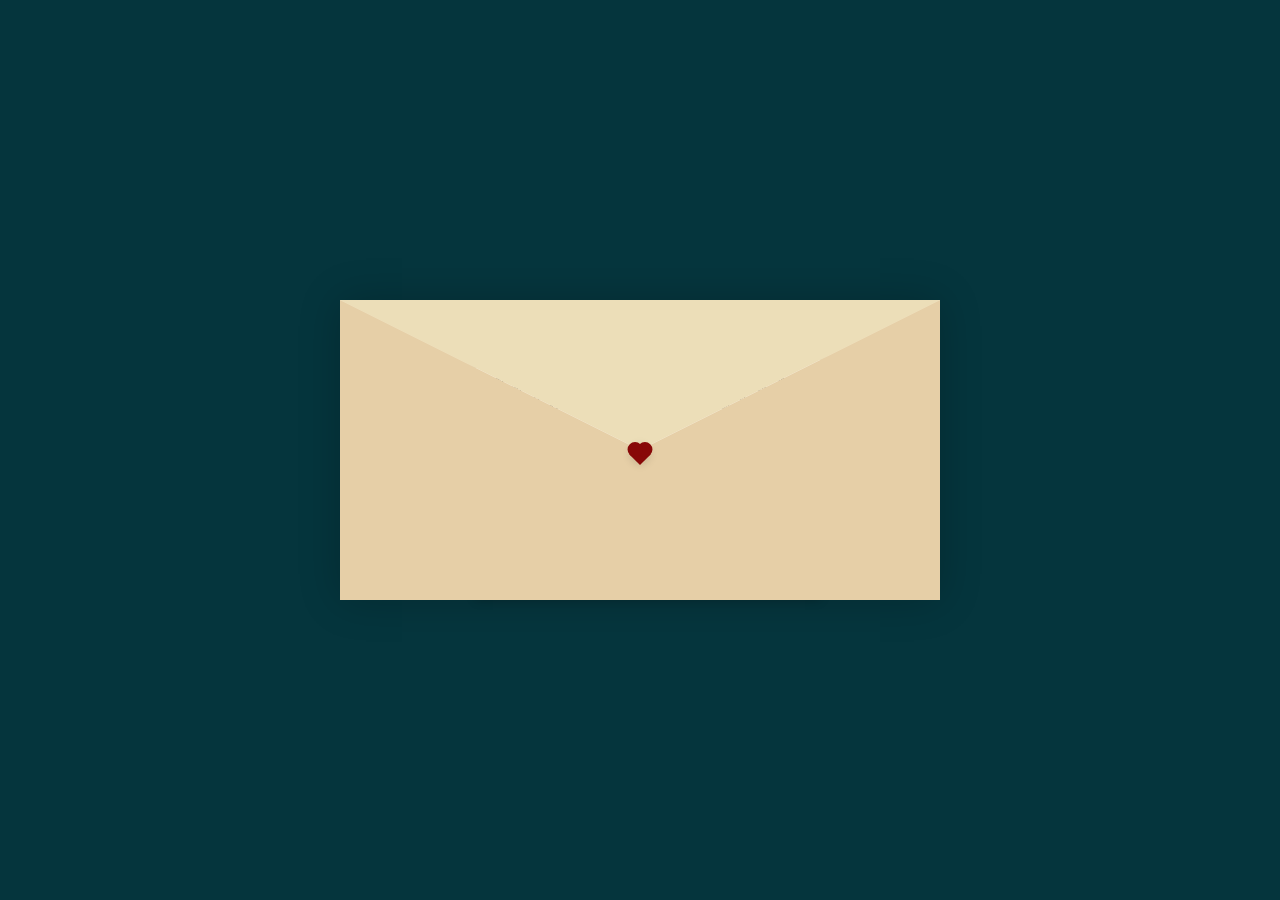
==== index.html @ 3a68b62a "Rename main.html to index.html yes" ====
<!DOCTYPE html>
<html lang="en">
    <head>
        <meta charset="UTF-8">
        <meta http-equiv="X-UA-Compatible" content="IE=edge">
        <meta name="viewport" content="width=device-width, initial-scale=1.0">
        <title>Love Letter</title>
        <link rel="stylesheet" href="./style.css">
    </head>
    <body>
        <div class="container">
            <div class="envelope-wrapper">
                <div class="envelope">
                    <div class="letter">
                        <div class="text">
                            <strong>To my dearest Fiona😍😍</strong>
                            <p>
                                Hi ate Fiona I know we aren't really a thing yet and we're still getting to know each other so I'm gonna introduce my self hi I'm Danilo 18 years old nakatira sa puso mo hehehe pangarap is maging akin ka mweheheh at Ang motto ko is kung mahal mo ko mas mahal kita all kidding aside to get to know you is one of the most amazing things in the world to hear you talk is music to my ears pero hanggang Doon na lng muna baka ma oayan ka pag tinadtad kita jan ng compliments eh HAHAHAHA. Oh and btw po can i have pictures po🥺
                            </p>
                        </div>
                    </div>
                </div>
                <div class="heart"></div>
            </div>
        </div>
        <script>
                const envelope = document.querySelector('.envelope-wrapper');
                envelope.addEventListener('click', () => {
                    envelope.classList.toggle('flap');
                });
        </script>
    </body>
</html>
---- style.css ----
:root{
    --primary: #fff;
    --bg-color: rgb(5,53,61);
    --bg-envelope-color: #f5edd1;
    --envelope-tab: #ecdeb8;
    --envelop-cover: #e6cfa7;
    --shadow-color: rgba(0,0,0,0.2);
    --txt-color: #444;
    --heart-color: rgb(136,8,8);
}
body{
    margin: 0;
    padding: 0;
    box-sizing: border-box;
    background: var(--bg-color);
    display: flex;
    align-items: center;
    justify-content: center;
}
.container{
    height: 100vh;
    display: grid;
    place-items: center;
}
.container > .envelope-wrapper{
    background: var(--bg-envelope-color);
    box-shadow: 0 0 40px var(--shadow-color);
}
.envelope-wrapper > .envelope{
    position: relative;
    width: 600px;
    height: 300px;
}
.envelope-wrapper > .envelope::before{
    content: '';
    position: absolute;
    z-index: 2;
    border-top: 150px solid var(--envelope-tab);
    border-right: 300px solid transparent;
    border-left: 300px solid transparent;
    top: 0;
    transform-origin: top;
    transition: all 0.5s ease-in-out 0.7s;
}
.envelope-wrapper > .envelope::after{
    content: '';
    position: absolute;
    z-index: 2;
    border-top: 150px solid transparent;
    border-left: 300px solid var(--envelop-cover);
    border-right: 300px solid var(--envelop-cover);
    border-bottom: 150px solid var(--envelop-cover);
    bottom: 0;
    
}
.letter{
    position: absolute;
    right: 20%;
    bottom: 0%;
    width: 54%;
    height: 80%;
    background: var(--primary);
    transition: all 1s ease-in-out;
    padding: 20px 10px;
    box-shadow: 0 0 10px var(--shadow-color);
}
.letter > .text{
    font-family: 'Gill Sans', 'Gill Sans MT', Calibri, 'Trebuchet MS', sans-serif;
    font-size: 8px;
    color: var(--txt-color);
    text-align: left;
}
.heart{
    position: absolute;
    top: 50%;
    left: 50%;
    width: 15px;
    height: 15px;
    background: var(--heart-color);
    z-index: 4;
    transform: translate(-50%, -20%) rotate(45deg);
    transition: transform 0.5s ease-in-out 1s;
    box-shadow: 0 0 10px var(--shadow-color);
    cursor: pointer;
}
.heart::before,
.heart::after{
    content: '';
    position: absolute;
    width: 15px;
    height: 15px;
    background-color    : var(--heart-color);
    border-radius: 50%;
}
.heart::before{
    top: -7.5px;
}
.heart::after{
    right: 7.5px
}
.flap > .envelope::before{
    z-index: 0;
    transform: rotateX(180deg);
}
.flap > .envelope .letter{
    bottom: 100px;
    transform : scale(1.5);
    transition-delay: 1s;
}
.flap > .heart{
    transform: rotate(90deg);
    transition-delay: 0.4;
}
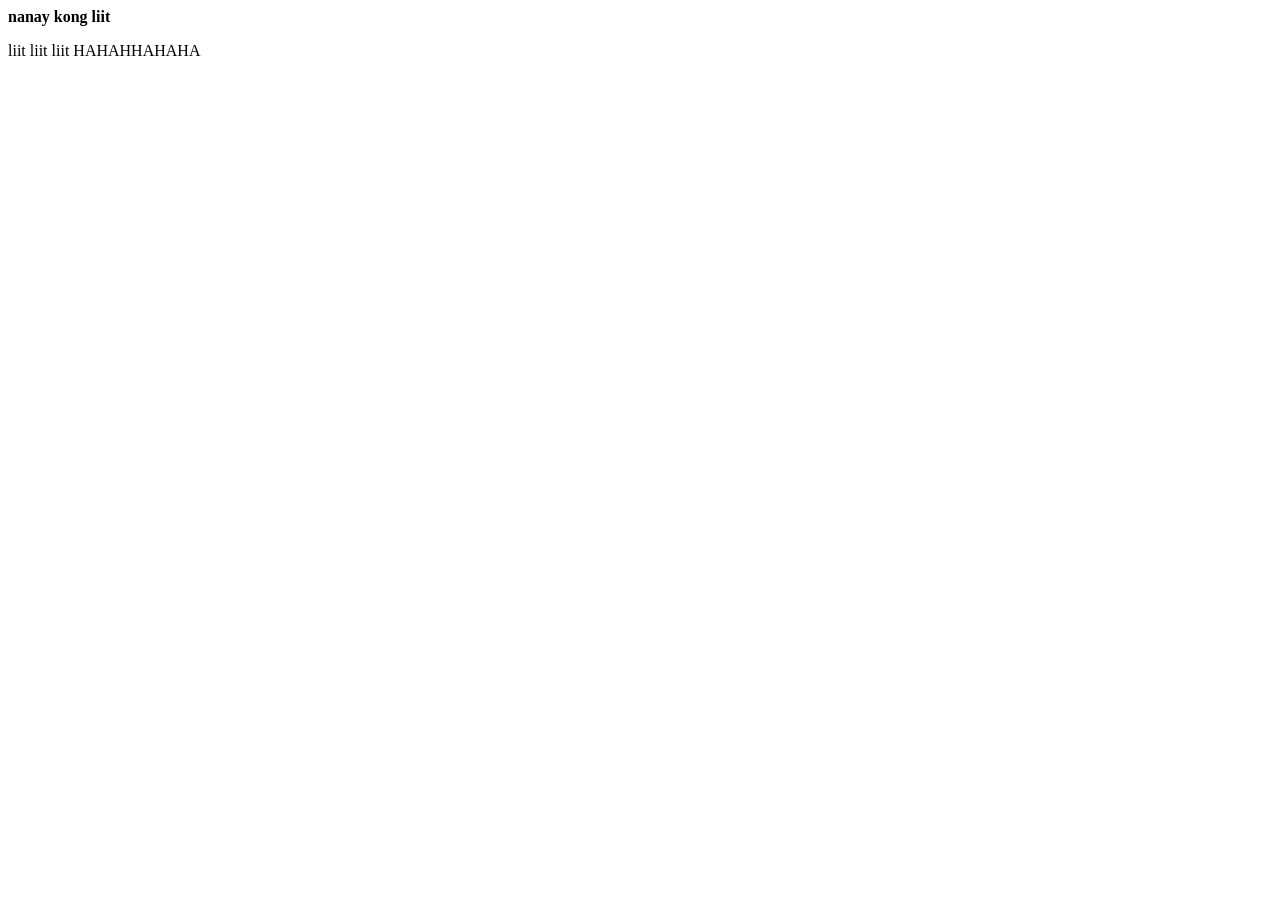
==== commit 0ab98ca0: "Update index.html" ====
--- a/index.html
+++ b/index.html
@@ -13,9 +13,9 @@
                 <div class="envelope">
                     <div class="letter">
                         <div class="text">
-                            <strong>To my dearest Fiona😍😍</strong>
+                            <strong>nanay kong liit</strong>
                             <p>
-                                Hi ate Fiona I know we aren't really a thing yet and we're still getting to know each other so I'm gonna introduce my self hi I'm Danilo 18 years old nakatira sa puso mo hehehe pangarap is maging akin ka mweheheh at Ang motto ko is kung mahal mo ko mas mahal kita all kidding aside to get to know you is one of the most amazing things in the world to hear you talk is music to my ears pero hanggang Doon na lng muna baka ma oayan ka pag tinadtad kita jan ng compliments eh HAHAHAHA. Oh and btw po can i have pictures po🥺
+                                liit liit liit HAHAHHAHAHA
                             </p>
                         </div>
                     </div>
--- a/style.css
+++ b/style.css
@@ -8,6 +8,7 @@
     --txt-color: #444;
     --heart-color: rgb(136,8,8);
 }
+@media all and (min-width:960px) and (max-width: 1024px) {
 body{
     margin: 0;
     padding: 0;
@@ -110,4 +111,5 @@
 .flap > .heart{
     transform: rotate(90deg);
     transition-delay: 0.4;
-}+}
+}
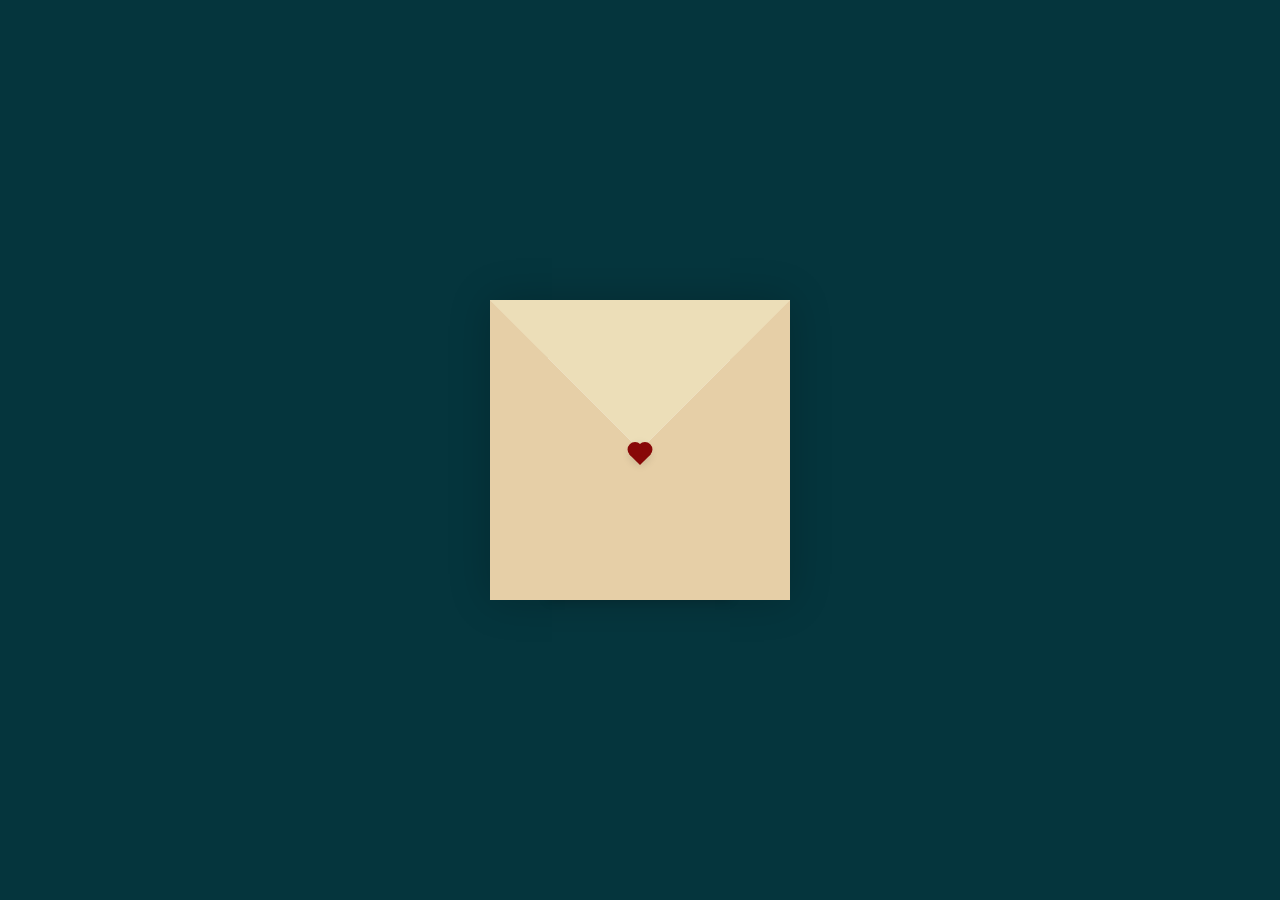
==== commit 12bda147: "Update index.html" ====
--- a/index.html
+++ b/index.html
@@ -13,9 +13,9 @@
                 <div class="envelope">
                     <div class="letter">
                         <div class="text">
-                            <strong>nanay kong liit</strong>
+                            <strong>To Fiona</strong>
                             <p>
-                                liit liit liit HAHAHHAHAHA
+                                Can i be your Shrek to your Fiona 🥺🥴🫣
                             </p>
                         </div>
                     </div>
--- a/style.css
+++ b/style.css
@@ -8,7 +8,6 @@
     --txt-color: #444;
     --heart-color: rgb(136,8,8);
 }
-@media all and (min-width:960px) and (max-width: 1024px) {
 body{
     margin: 0;
     padding: 0;
@@ -29,7 +28,7 @@
 }
 .envelope-wrapper > .envelope{
     position: relative;
-    width: 600px;
+    width: 300px;
     height: 300px;
 }
 .envelope-wrapper > .envelope::before{
@@ -37,8 +36,8 @@
     position: absolute;
     z-index: 2;
     border-top: 150px solid var(--envelope-tab);
-    border-right: 300px solid transparent;
-    border-left: 300px solid transparent;
+    border-right: 150px solid transparent;
+    border-left: 150px solid transparent;
     top: 0;
     transform-origin: top;
     transition: all 0.5s ease-in-out 0.7s;
@@ -48,8 +47,8 @@
     position: absolute;
     z-index: 2;
     border-top: 150px solid transparent;
-    border-left: 300px solid var(--envelop-cover);
-    border-right: 300px solid var(--envelop-cover);
+    border-left: 150px solid var(--envelop-cover);
+    border-right: 150px solid var(--envelop-cover);
     border-bottom: 150px solid var(--envelop-cover);
     bottom: 0;
     
@@ -112,4 +111,4 @@
     transform: rotate(90deg);
     transition-delay: 0.4;
 }
-}
+
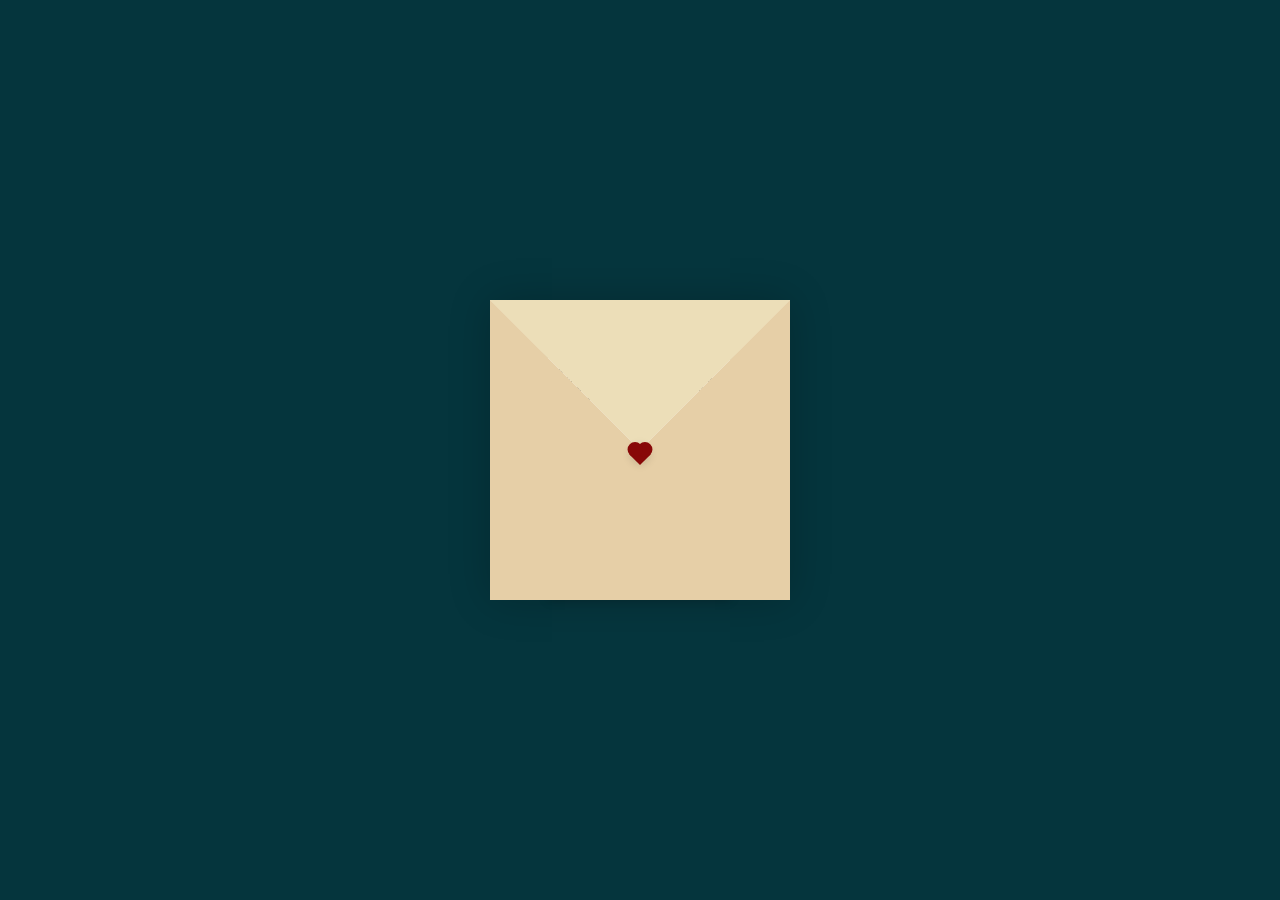
==== commit dd836919: "Update index.html" ====
--- a/index.html
+++ b/index.html
@@ -16,6 +16,7 @@
                             <strong>To Fiona</strong>
                             <p>
                                 Can i be your Shrek to your Fiona 🥺🥴🫣
+                                I saw you have Dandan in your name and i said awwww cute and its been so long since i wanted to say this but do you wanna add another Dan in your life
                             </p>
                         </div>
                     </div>
